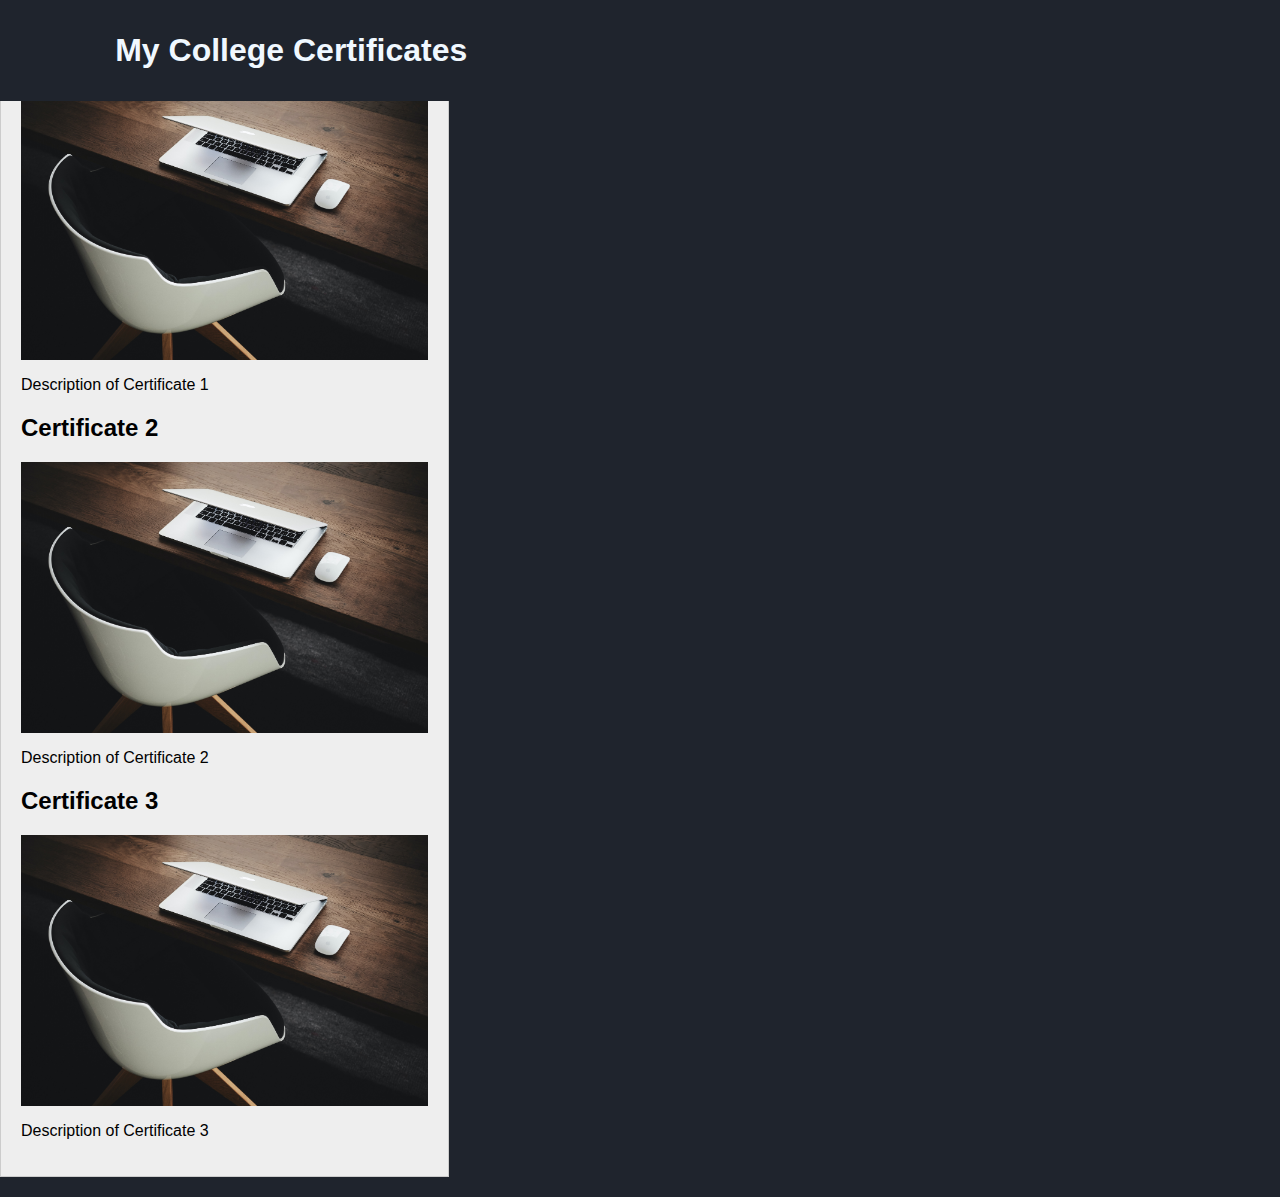
==== certificate.html @ 03eb86d2 "added new certificate" ====
<!DOCTYPE html>
<html>

<head>
    <title>My College Certificates</title>
    <link rel="stylesheet" href="css/certificate.css">

</head>

<body>
    <header>
        <h1>My College Certificates</h1>
        <a href=""><i class='bx bx-certification'></i></a>
    </header>

    <section class="main">

        <h2>Certificate 1</h2>
        <img src="images/portfolio6.jpg" alt="Certificate 1">
        <p>Description of Certificate 1</p>



        <h2>Certificate 2</h2>
        <img src="images/portfolio6.jpg" alt="Certificate 2">
        <p>Description of Certificate 2</p>



        <h2>Certificate 3</h2>
        <img src="images/portfolio6.jpg" alt="Certificate 3">
        <p>Description of Certificate 3</p>
    
    </section>


</body>

</html>
---- css/certificate.css ----
body {
	font-family: Arial, sans-serif;
	margin: 0;
	padding: 0;
    background-color: #1f242d;
    
}

header {
    position: fixed;
    top: 0;
    left: 0;
    width: 100%;
    padding: 2rem 9%;
    background: #1f242d;
    display: flex;
    justify-content: space-between;
    align-items: center;
    z-index: 100;
    color: aliceblue;
}

header h1 {
	margin: 0;
}

main {
	display: flex;
	flex-wrap: wrap;
	justify-content: space-between;
	margin: 20px;
}

section {
	background-color: #eee;
	border: 1px solid #ccc;
	padding: 20px;
	margin-bottom: 20px;
	width: calc(33.33% - 20px);
}

section img {
	display: block;
	margin: 0 auto;
	max-width: 100%;
}
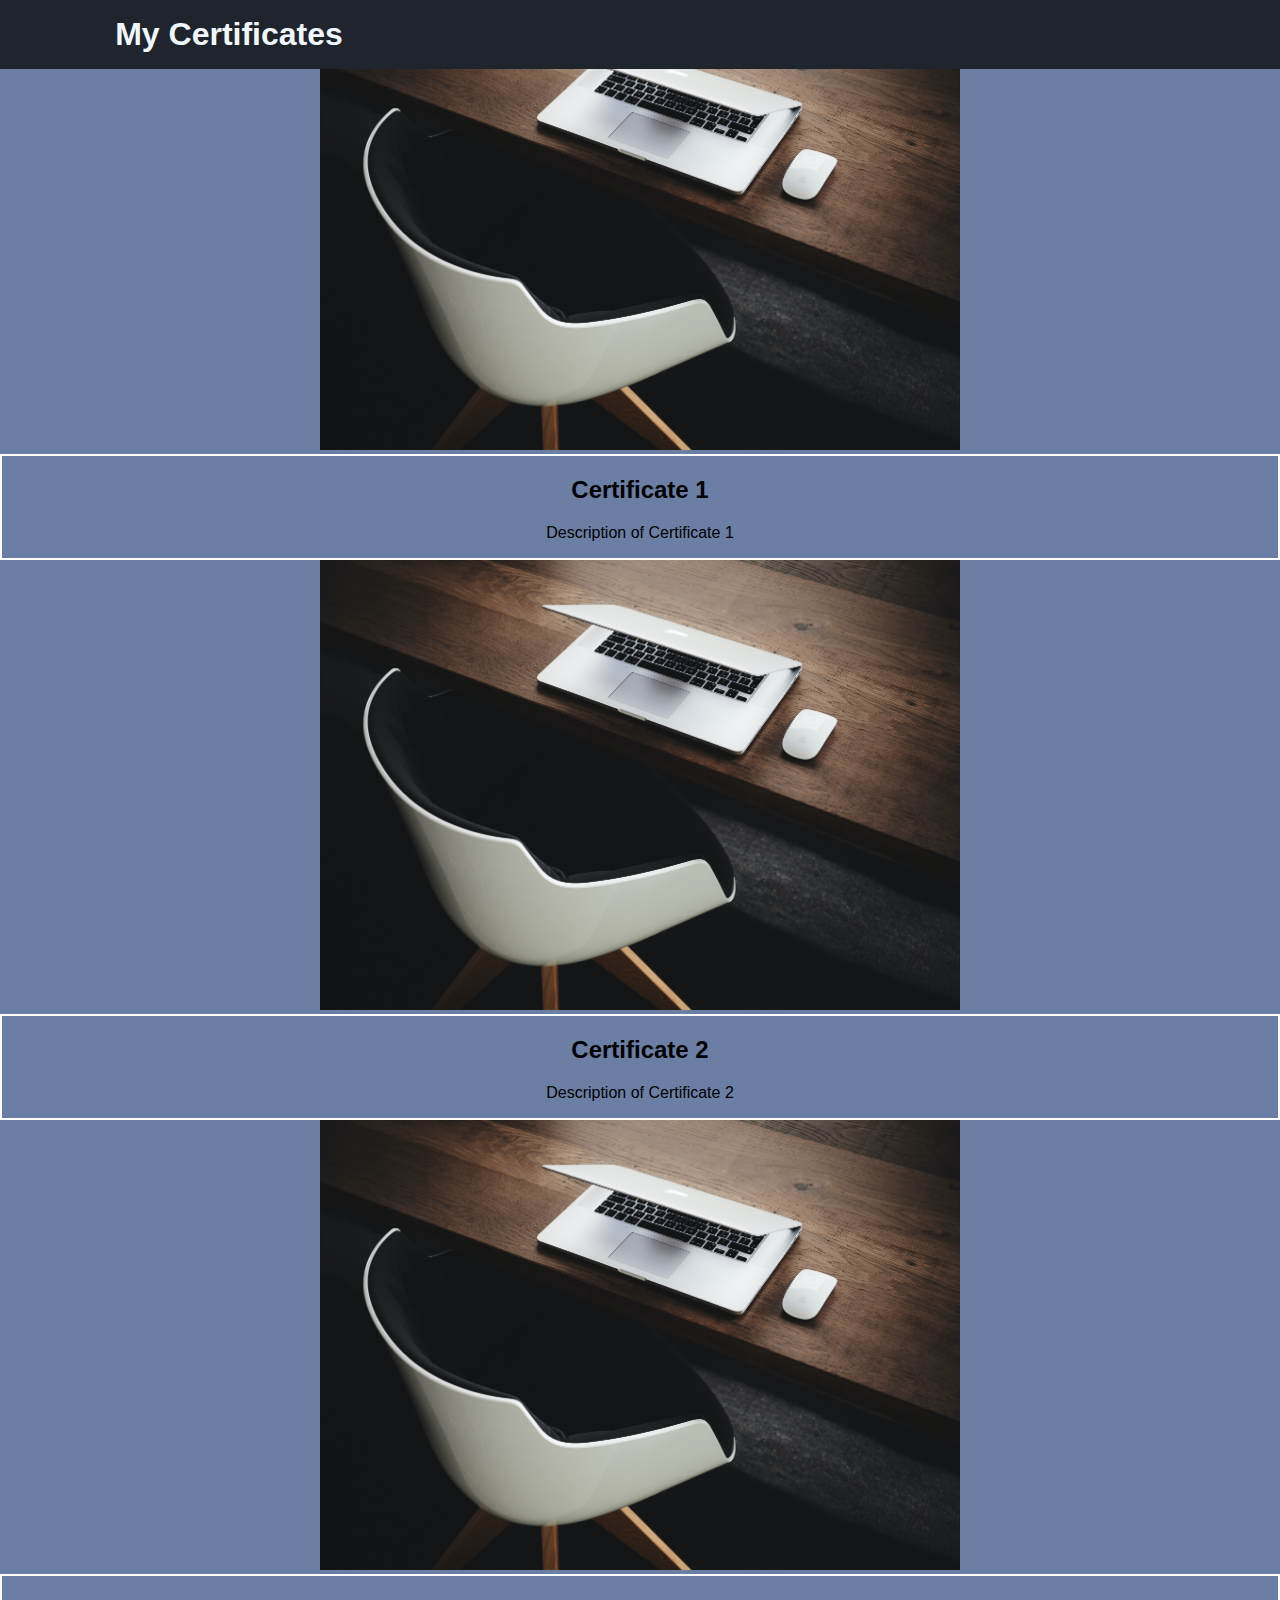
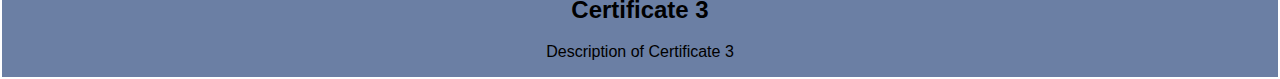
==== commit de522d20: "added some certificate feature" ====
--- a/certificate.html
+++ b/certificate.html
@@ -9,27 +9,30 @@
 
 <body>
     <header>
-        <h1>My College Certificates</h1>
+        <h1>My Certificates</h1>
         <a href=""><i class='bx bx-certification'></i></a>
     </header>
 
     <section class="main">
 
-        <h2>Certificate 1</h2>
         <img src="images/portfolio6.jpg" alt="Certificate 1">
+        <div class="box"><h2>Certificate 1</h2>
         <p>Description of Certificate 1</p>
+        </div>
 
 
 
-        <h2>Certificate 2</h2>
         <img src="images/portfolio6.jpg" alt="Certificate 2">
+        <div class="box"><h2>Certificate 2</h2>
         <p>Description of Certificate 2</p>
+    </div>
 
 
 
-        <h2>Certificate 3</h2>
         <img src="images/portfolio6.jpg" alt="Certificate 3">
+        <div class="box"><h2>Certificate 3</h2>
         <p>Description of Certificate 3</p>
+    </div>
     
     </section>
 
--- a/css/certificate.css
+++ b/css/certificate.css
@@ -2,7 +2,7 @@
 	font-family: Arial, sans-serif;
 	margin: 0;
 	padding: 0;
-    background-color: #1f242d;
+    background-color: #6b7fa4;
     
 }
 
@@ -11,7 +11,7 @@
     top: 0;
     left: 0;
     width: 100%;
-    padding: 2rem 9%;
+    padding: 1rem 9%;
     background: #1f242d;
     display: flex;
     justify-content: space-between;
@@ -24,23 +24,28 @@
 	margin: 0;
 }
 
-main {
-	display: flex;
-	flex-wrap: wrap;
-	justify-content: space-between;
-	margin: 20px;
-}
 
-section {
-	background-color: #eee;
-	border: 1px solid #ccc;
-	padding: 20px;
-	margin-bottom: 20px;
-	width: calc(33.33% - 20px);
+
+.main{
+    /* display: block; */
+    text-align: center;
+    align-items: center
+};
+
+section{
+    width: 100%;
+    /* display: inline; */
 }
 
 section img {
-	display: block;
+    margin-top: 5rem;
+    height: 50vh;
 	margin: 0 auto;
-	max-width: 100%;
+	max-width: 50%;
 }
+
+.box{
+    border: 2px solid white;
+    /* display: block; */
+
+}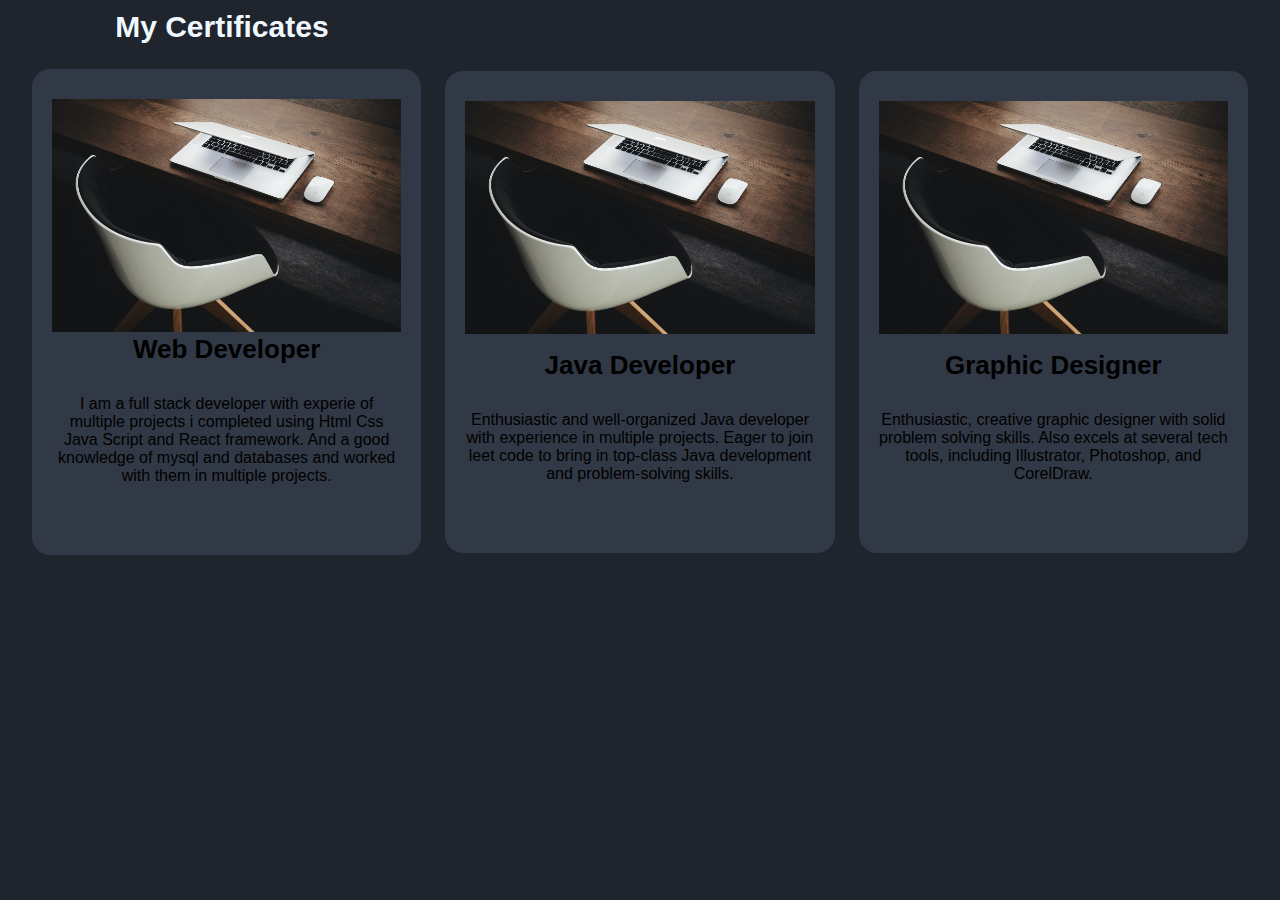
==== commit 31db274a: "added new certificate features" ====
--- a/certificate.html
+++ b/certificate.html
@@ -13,27 +13,68 @@
         <a href=""><i class='bx bx-certification'></i></a>
     </header>
 
-    <section class="main">
+    <!-- <section class="main">
 
         <img src="images/portfolio6.jpg" alt="Certificate 1">
-        <div class="box"><h2>Certificate 1</h2>
-        <p>Description of Certificate 1</p>
+        <div class="box">
+            <h2>Certificate 1</h2>
+            <p>Description of Certificate 1</p>
         </div>
 
 
 
         <img src="images/portfolio6.jpg" alt="Certificate 2">
-        <div class="box"><h2>Certificate 2</h2>
-        <p>Description of Certificate 2</p>
-    </div>
+        <div class="box">
+            <h2>Certificate 2</h2>
+            <p>Description of Certificate 2</p>
+        </div>
 
 
 
         <img src="images/portfolio6.jpg" alt="Certificate 3">
-        <div class="box"><h2>Certificate 3</h2>
-        <p>Description of Certificate 3</p>
-    </div>
-    
+        <div class="box">
+            <h2>Certificate 3</h2>
+            <p>Description of Certificate 3</p>
+        </div>
+
+    </section> -->
+
+    <section class="service" id="service">
+        <h2 class="heading">Our<span>Services</span></h2>
+        <div class="service-container">
+            <div class="service-box">
+                <img src="images/portfolio6.jpg" alt="">
+                <h3>Web Developer</h3>
+                <p>I am a full stack developer with experie of multiple projects i completed using Html Css Java Script
+                    and React framework.
+                    And a good knowledge of mysql and databases and worked with them in multiple projects.</p>
+                
+            </div>
+
+
+
+            <div class="service-box"><i class='bx bxl-java'></i>
+
+
+                <img src="images/portfolio6.jpg" alt="">
+                <h3>Java Developer</h3>
+
+                <p>Enthusiastic and well-organized Java developer with experience in multiple projects. Eager to join
+                    leet code
+                    to bring in top-class Java development and problem-solving skills. </p>
+                
+            </div>
+
+            <div class="service-box"><i class='bx bx-paint-roll'></i>
+                <img src="images/portfolio6.jpg" alt="">
+                <h3>Graphic Designer</h3>
+                <p>Enthusiastic, creative graphic designer with solid problem solving skills. Also excels at several
+                    tech tools, including Illustrator, Photoshop, and
+                    CorelDraw.</p>
+                
+            </div>
+        </div>
+
     </section>
 
 
--- a/css/certificate.css
+++ b/css/certificate.css
@@ -1,9 +1,36 @@
+
+* {
+    font-family: 'Poppins', sans-serif;
+    margin: 0;
+    padding: 0;
+    box-sizing: border-box;
+    text-decoration: none;
+    border: none;
+    outline: none;
+    scroll-behavior: smooth;
+
+    --bg--color: #1f242d;
+    --second-bg-color: #323946;
+    --text-color: #fff;
+    --main-color: #0ef;
+
+
+
+
+}
+
+
 body {
 	font-family: Arial, sans-serif;
 	margin: 0;
 	padding: 0;
-    background-color: #6b7fa4;
+    background-color: #1f242d;
     
+}
+html {
+    font-size: 62.5%;
+    overflow-x: hidden;
+
 }
 
 header {
@@ -18,34 +45,69 @@
     align-items: center;
     z-index: 100;
     color: aliceblue;
+    text-align: center;
 }
 
 header h1 {
+  
 	margin: 0;
+    font-size: 3rem;
+   
+
+}
+
+.service-container img{
+    width: 100%;
 }
 
 
 
-.main{
-    /* display: block; */
-    text-align: center;
-    align-items: center
-};
 
-section{
-    width: 100%;
-    /* display: inline; */
+
+.service h2 {
+    margin-bottom: 5rem;
+
 }
 
-section img {
-    margin-top: 5rem;
-    height: 50vh;
-	margin: 0 auto;
-	max-width: 50%;
+.service-container {
+    display: flex;
+    justify-content: center;
+    align-items: center;
+    flex-wrap: wrap;
+    gap: 2rem;
+    margin-left: 3rem;
+    margin-right: 3rem;
+
 }
 
-.box{
-    border: 2px solid white;
-    /* display: block; */
+.service-container .service-box {
+    flex: 1 1 30rem;
+    background: var(--second-bg-color);
+    padding: 3rem 2rem 4rem;
+    border-radius: 2rem;
+    text-align: center;
+    border: .2rem solid var(--bg--color);
+    transition: .5s ease;
 
-}+}
+
+.service-container .service-box:hover {
+    border-color: var(--main-color);
+    transform: scale(1.04);
+}
+
+.service-box i {
+    font-size: 7rem;
+    color: var(--main-color);
+}
+
+.service-box h3 {
+    font-size: 2.6rem;
+}
+
+.service-box p {
+    font-size: 1.6rem;
+    margin: 3rem 0 3rem;
+}
+
+
